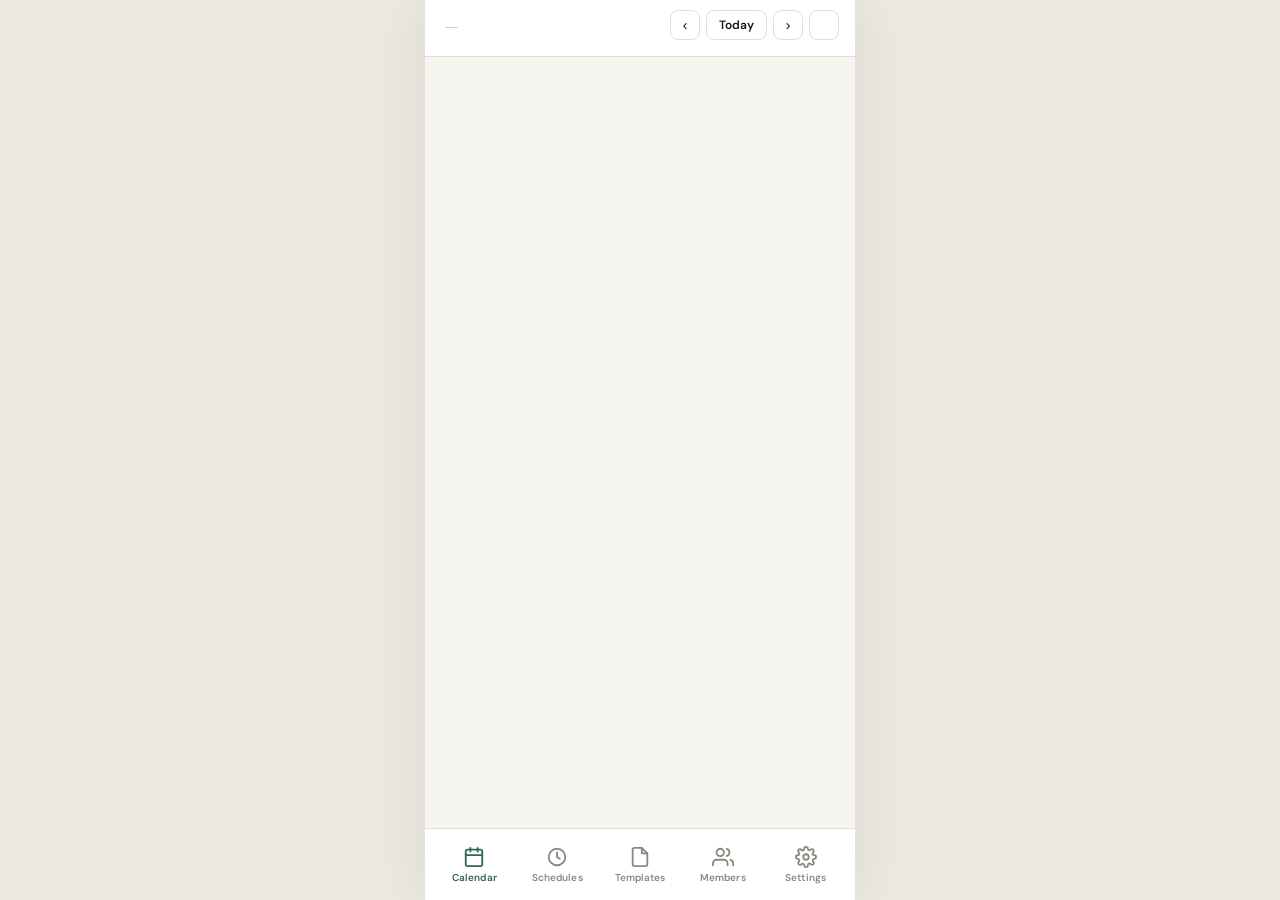
==== frontend/index.html @ e6d6e286 "style: right-align calendar theme toggle; shorten Message Style hint Move the calendar's theme toggl" ====
<!DOCTYPE html>
<html lang="en" data-role="loading">
<head>
<meta charset="UTF-8" />
<meta name="viewport" content="width=device-width, initial-scale=1.0, viewport-fit=cover" />
<title>Food Bot — Calendar</title>
<script src="https://telegram.org/js/telegram-web-app.js"></script>
<link href="https://fonts.googleapis.com/css2?family=DM+Serif+Display:ital@0;1&family=DM+Sans:wght@300;400;500;600;700&display=swap" rel="stylesheet">
<script>
  // Apply the saved theme (or fall back to the OS preference) before first
  // paint so dark mode never flashes. The header toggle persists fb_theme.
  (function () {
    try {
      var t = localStorage.getItem("fb_theme");
      if (t !== "dark" && t !== "light") {
        t = (window.matchMedia && matchMedia("(prefers-color-scheme: dark)").matches) ? "dark" : "light";
      }
      document.documentElement.dataset.theme = t;
    } catch (e) {
      document.documentElement.dataset.theme = "light";
    }
  })();
</script>
<style>
  :root {
    --bg: #F7F5F0;
    --surface: #FFFFFF;
    --surface2: #F0EDE6;
    --border: #E2DDD6;
    --text: #1A1714;
    --text-muted: #8C8880;
    --accent: #2D6A4F;
    --accent-light: #E8F4EE;
    --orange: #E07B39;
    --orange-light: #FDF0E7;
    --blue: #3A6EA8;
    --blue-light: #EAF0F8;
    --pink: #C2566A;
    --pink-light: #FAE8EC;
    --yellow: #C49B30;
    --yellow-light: #FBF4E0;
    --gray-light: #F0EDE6;
    --today: #1A1714;
    --shadow: 0 4px 24px rgba(26,23,20,0.10);
    --shadow-sm: 0 2px 8px rgba(26,23,20,0.07);
    --radius: 16px;
    --radius-sm: 10px;
    --bottom-nav: 72px;
    --frame-w: 430px;
  }

  * { margin: 0; padding: 0; box-sizing: border-box; -webkit-tap-highlight-color: transparent; }

  html { background: #ECE9E1; height: 100%; }

  body {
    font-family: 'DM Sans', -apple-system, BlinkMacSystemFont, sans-serif;
    background: var(--bg);
    color: var(--text);
    min-height: 100vh;
    min-height: 100dvh;
    max-width: var(--frame-w);
    margin: 0 auto;
    position: relative;
    overflow-x: hidden;
    box-shadow: 0 0 40px rgba(26,23,20,0.06);
  }

  /* ── TOP HEADER ── */
  .header {
    background: var(--surface);
    padding: max(env(safe-area-inset-top, 8px), 8px) 16px 8px;
    border-bottom: 1px solid var(--border);
    position: sticky;
    top: 0;
    z-index: 100;
  }
  .header-row {
    display: flex;
    align-items: center;
    justify-content: space-between;
    margin-bottom: 8px;
    margin-top: 2px;
  }
  .month-title {
    font-family: 'DM Serif Display', serif;
    font-size: 20px;
    letter-spacing: -0.4px;
    line-height: 1.1;
  }
  .month-title span { color: var(--text-muted); font-size: 16px; margin-left: 4px; font-family: inherit; }
  .header-actions { display: flex; gap: 6px; align-items: center; }
  .btn-icon {
    width: 30px; height: 30px; border-radius: 8px;
    border: 1px solid var(--border);
    background: var(--surface);
    display: flex; align-items: center; justify-content: center;
    cursor: pointer; font-size: 14px;
    transition: all .15s;
    color: var(--text);
  }
  .btn-icon:active { transform: scale(.93); background: var(--surface2); }
  .btn-today {
    height: 30px; padding: 0 12px; border-radius: 8px;
    border: 1px solid var(--border);
    background: var(--surface);
    font-family: 'DM Sans', sans-serif;
    font-size: 12px; font-weight: 600;
    cursor: pointer; color: var(--text);
    transition: all .15s;
  }
  .btn-today:active { background: var(--surface2); transform: scale(.96); }

  /* Week header with dates */
  .week-dates-row {
    display: grid;
    grid-template-columns: repeat(7, 1fr);
    gap: 1px;
    background: var(--border);
    padding-left: 40px;
    position: relative;
  }
  .week-dates-row::before {
    content: '';
    position: absolute;
    left: 0; top: 0; bottom: 0;
    width: 40px;
    background: var(--surface);
    z-index: 1;
  }
  .week-date-cell {
    background: var(--surface);
    text-align: center;
    padding: 5px 2px 5px;
    cursor: pointer;
    transition: background .15s;
  }
  .week-date-cell:active { background: var(--surface2); }
  .week-day-name {
    font-size: 9px;
    font-weight: 600;
    color: var(--text-muted);
    text-transform: uppercase;
    letter-spacing: .03em;
  }
  .week-date-num {
    font-family: 'DM Serif Display', serif;
    font-size: 14px;
    line-height: 1.2;
    color: var(--text);
    margin-top: 1px;
  }
  .week-date-cell.today-date .week-date-num {
    background: var(--today);
    color: #fff;
    width: 22px; height: 22px;
    border-radius: 50%;
    display: flex; align-items: center; justify-content: center;
    margin: 1px auto 0;
    font-size: 12px;
    font-family: 'DM Serif Display', serif;
  }

  /* ── CALENDAR SCROLL ── */
  .calendar-scroll {
    overflow-y: auto;
    height: calc(100vh - 140px - var(--bottom-nav));
    height: calc(100dvh - 140px - var(--bottom-nav));
    padding-top: 10px;
    padding-bottom: 16px;
    -webkit-overflow-scrolling: touch;
  }
  .calendar-scroll::-webkit-scrollbar { width: 5px; }
  .calendar-scroll::-webkit-scrollbar-thumb { background: var(--border); border-radius: 999px; }

  /* All day row */
  .allday-row {
    display: flex;
    position: relative;
    padding: 0 0 0 40px;
    border-bottom: 1px solid var(--border);
    background: var(--surface);
    min-height: 26px;
    align-items: center;
  }
  .allday-row.empty { display: none; }
  .allday-label {
    position: absolute;
    left: 0; width: 40px;
    font-size: 8px; color: var(--text-muted);
    text-align: right; padding-right: 6px;
    font-weight: 600; letter-spacing: .04em;
    text-transform: uppercase;
    line-height: 1.1;
  }
  .allday-events {
    flex: 1;
    display: grid;
    grid-template-columns: repeat(7, 1fr);
    gap: 1px;
    background: var(--border);
  }
  .allday-cell {
    background: var(--surface);
    padding: 3px 2px;
    min-height: 30px;
  }
  .allday-event {
    background: var(--gray-light);
    border-left: 3px solid var(--text-muted);
    border-radius: 4px;
    padding: 2px 4px;
    font-size: 9px;
    font-weight: 600;
    white-space: nowrap;
    overflow: hidden;
    cursor: pointer;
    transition: opacity .15s;
  }

  /* Time grid */
  .time-grid {
    display: flex;
    padding: 0 0 0 40px;
    position: relative;
  }
  .time-col {
    position: absolute;
    left: 0; top: 0;
    width: 40px;
    display: flex;
    flex-direction: column;
  }
  .time-slot {
    height: 56px;
    display: flex;
    align-items: flex-start;
    justify-content: flex-end;
    padding-right: 6px;
  }
  .time-label {
    font-size: 9px;
    font-weight: 500;
    color: var(--text-muted);
    letter-spacing: .02em;
    transform: translateY(-5px);
  }
  .day-cols {
    flex: 1;
    display: grid;
    grid-template-columns: repeat(7, 1fr);
    gap: 1px;
    background: var(--border);
  }
  .day-col {
    background: var(--bg);
    position: relative;
    min-width: 0;
  }
  .day-col.today-col { background: #FDFCFA; }
  .hour-line {
    height: 56px;
    border-bottom: 1px solid var(--border);
  }

  /* Events */
  .event-block {
    position: absolute;
    border-radius: 7px;
    padding: 4px 5px;
    cursor: pointer;
    overflow: hidden;
    transition: transform .15s, box-shadow .15s;
    z-index: 2;
  }
  .event-block:active { transform: scale(.96); box-shadow: var(--shadow-sm); }
  .event-block.inactive { opacity: .45; filter: grayscale(0.5); }
  .event-title {
    font-size: 9.5px;
    font-weight: 600;
    line-height: 1.3;
    white-space: nowrap;
    overflow: hidden;
    text-overflow: ellipsis;
  }
  .event-time-label {
    font-size: 8.5px;
    font-weight: 400;
    opacity: .7;
    margin-top: 1px;
    white-space: nowrap;
    overflow: hidden;
    text-overflow: ellipsis;
  }
  .event-chat {
    display: inline-block;
    margin-top: 2px;
    padding: 0 4px;
    border-radius: 4px;
    background: rgba(0,0,0,0.06);
    font-size: 8px;
    font-weight: 600;
    text-transform: uppercase;
    letter-spacing: .03em;
    max-width: 100%;
    overflow: hidden;
    text-overflow: ellipsis;
    white-space: nowrap;
  }
  [data-theme="dark"] .event-chat { background: rgba(255,255,255,0.10); }

  /* Color themes */
  .ev-green  { background: var(--accent-light); border-left: 3px solid var(--accent); color: #1B5E3B; }
  .ev-orange { background: var(--orange-light); border-left: 3px solid var(--orange); color: #8B4A1A; }
  .ev-blue   { background: var(--blue-light);   border-left: 3px solid var(--blue);   color: #1E4A7A; }
  .ev-pink   { background: var(--pink-light);   border-left: 3px solid var(--pink);   color: #7A2437; }
  .ev-gray   { background: var(--gray-light);   border-left: 3px solid #AAA;          color: #444; }
  .ev-yellow { background: var(--yellow-light); border-left: 3px solid var(--yellow); color: #6B5010; }

  /* Now line */
  .now-line {
    position: absolute; left: 0; right: 0;
    height: 2px; background: #E74C3C; z-index: 3;
    pointer-events: none;
  }
  .now-dot {
    width: 8px; height: 8px; border-radius: 50%;
    background: #E74C3C;
    position: absolute; left: -1px; top: -3px;
  }

  /* Empty state inside grid */
  .cal-empty {
    text-align: center;
    color: var(--text-muted);
    padding: 32px 24px;
    font-size: 13px;
  }


  /* ── BOTTOM NAV ── */
  .bottom-nav {
    position: fixed;
    bottom: 0; left: 50%;
    transform: translateX(-50%);
    width: 100%; max-width: var(--frame-w);
    height: var(--bottom-nav);
    background: var(--surface);
    border-top: 1px solid var(--border);
    display: flex; align-items: center; justify-content: space-around;
    padding: 0 8px env(safe-area-inset-bottom, 8px);
    z-index: 200;
  }
  .nav-item {
    display: flex; flex-direction: column; align-items: center; gap: 3px;
    cursor: pointer; padding: 8px 10px; border-radius: 12px;
    transition: background .15s;
    text-decoration: none;
    flex: 1;
    min-width: 0;
    color: inherit;
  }
  .nav-item:active { background: var(--surface2); }
  .nav-icon {
    width: 22px; height: 22px;
    display: flex; align-items: center; justify-content: center;
    color: var(--text-muted);
  }
  .nav-label {
    font-size: 10px; font-weight: 600;
    color: var(--text-muted);
    letter-spacing: 0.01em;
  }
  .nav-item.active .nav-icon { color: var(--accent); }
  .nav-item.active .nav-label { color: var(--accent); }

  /* ── EVENT DETAIL SHEET ── */
  .overlay {
    position: fixed; inset: 0;
    background: rgba(26,23,20,.45);
    backdrop-filter: blur(4px);
    z-index: 300;
    opacity: 0; pointer-events: none;
    transition: opacity .25s;
    display: flex; align-items: flex-end; justify-content: center;
  }
  .overlay.open { opacity: 1; pointer-events: all; }

  .sheet {
    background: var(--surface);
    border-radius: 24px 24px 0 0;
    width: 100%; max-width: var(--frame-w);
    padding: 0 0 40px;
    transform: translateY(100%);
    transition: transform .3s cubic-bezier(.32,1,.58,1);
    max-height: 92vh;
    overflow-y: auto;
  }
  .overlay.open .sheet { transform: translateY(0); }
  .sheet-handle {
    width: 36px; height: 4px; border-radius: 2px;
    background: var(--border);
    margin: 12px auto 0;
  }
  .sheet-header {
    padding: 20px 20px 12px;
    display: flex; align-items: center; justify-content: space-between;
  }
  .sheet-title { font-family: 'DM Serif Display', serif; font-size: 22px; }
  .btn-close {
    width: 32px; height: 32px; border-radius: 50%;
    background: var(--surface2);
    border: none; cursor: pointer; font-size: 16px;
    display: flex; align-items: center; justify-content: center;
    transition: background .15s;
    color: var(--text);
  }
  .btn-close:active { background: var(--border); }

  .event-detail-color {
    height: 6px; border-radius: 6px;
    margin: 0 20px 20px;
  }
  .event-detail-body { padding: 0 20px; }
  .detail-row {
    display: flex; align-items: flex-start; gap: 14px;
    padding: 14px 0;
    border-bottom: 1px solid var(--border);
  }
  .detail-row:last-child { border-bottom: none; }
  .detail-icon { font-size: 18px; margin-top: 1px; flex-shrink: 0; }
  .detail-label { font-size: 11px; color: var(--text-muted); font-weight: 600; text-transform: uppercase; letter-spacing: .05em; margin-bottom: 2px; }
  .detail-value { font-size: 15px; font-weight: 500; }
  .detail-sub { font-size: 13px; color: var(--text-muted); margin-top: 2px; }
  .event-badge {
    display: inline-flex; align-items: center; gap: 6px;
    padding: 5px 10px; border-radius: 20px;
    font-size: 12px; font-weight: 600;
    margin-top: 4px;
  }
  .event-actions { display: flex; gap: 10px; padding: 20px 20px 0; }
  .btn-action {
    flex: 1; height: 46px; border-radius: 12px;
    border: none; cursor: pointer;
    font-family: 'DM Sans', sans-serif;
    font-size: 14px; font-weight: 600;
    transition: all .15s;
  }
  .btn-action:active { transform: scale(.97); }
  .btn-primary { background: var(--today); color: #fff; }
  .btn-secondary { background: var(--surface2); color: var(--text); }

  /* Toast */
  .toast {
    position: fixed; bottom: calc(var(--bottom-nav) + 16px); left: 50%;
    transform: translateX(-50%);
    background: var(--text); color: var(--surface);
    padding: 10px 16px; border-radius: 999px;
    font-size: 13px; font-weight: 500;
    opacity: 0; transition: opacity .2s;
    pointer-events: none; z-index: 400;
    max-width: calc(var(--frame-w) - 40px);
  }
  .toast.show { opacity: .95; }
  .toast.error { background: #B83A3A; }

  /* Desktop: keep the phone-frame look, soften surrounds */
  @media (min-width: 768px) {
    body { box-shadow: 0 0 64px rgba(26,23,20,0.08); }
  }

  /* Dark theme — mirrors the prototype's toggleDark() palette */
  /* Dark theme — applied via [data-theme="dark"] on <html> so the header
     toggle can switch it manually (the inline head script seeds it from the
     saved choice or the OS preference). */
  :root[data-theme="dark"] {
    --bg: #161412;
    --surface: #1E1B17;
    --surface2: #2A261F;
    --border: #332F27;
    --text: #F2EDE4;
    --text-muted: #8A8070;
    --accent: #58D69E;
    --accent-light: rgba(45, 106, 79, 0.22);
    --orange-light: rgba(224, 123, 57, 0.18);
    --blue-light: rgba(58, 110, 168, 0.20);
    --pink-light: rgba(194, 86, 106, 0.20);
    --yellow-light: rgba(196, 155, 48, 0.18);
    --gray-light: rgba(255, 255, 255, 0.08);
    --today: #F2EDE4;
  }
  html[data-theme="dark"] { background: #0F0D0B; }
  [data-theme="dark"] .ev-green  { color: #A7E5C3; }
  [data-theme="dark"] .ev-orange { color: #F5BC8C; }
  [data-theme="dark"] .ev-blue   { color: #9BBDE0; }
  [data-theme="dark"] .ev-pink   { color: #E8A8B6; }
  [data-theme="dark"] .ev-gray   { color: #C9C3B5; }
  [data-theme="dark"] .ev-yellow { color: #DDC07A; }
  [data-theme="dark"] .day-col { background: #1A1714; }
  [data-theme="dark"] .day-col.today-col { background: #221E18; }
  [data-theme="dark"] .week-date-cell.today-date .week-date-num { color: #1A1714; }
  [data-theme="dark"] .btn-primary { color: #1A1714; }

  /* Calendar loading overlay — covers the grid while polls load. */
  .cal-loading {
    position: fixed;
    left: 50%; transform: translateX(-50%);
    width: 100%; max-width: var(--frame-w);
    top: 0; bottom: 0;
    background: var(--bg);
    display: none;
    align-items: center; justify-content: center;
    z-index: 95;
  }
  .cal-loading.show { display: flex; }
  .cal-spinner {
    width: 32px; height: 32px; border-radius: 50%;
    border: 3px solid var(--border);
    border-top-color: var(--blue);
    animation: cal-spin .7s linear infinite;
  }
  @keyframes cal-spin { to { transform: rotate(360deg); } }
</style>
</head>
<body>

<!-- ── HEADER ── -->
<div class="header">
  <div class="header-row">
    <div class="month-title">
      <span id="monthName">—</span>
      <span id="monthYear"></span>
    </div>
    <div class="header-actions">
      <button class="btn-icon" id="prevWeek" aria-label="Previous week">‹</button>
      <button class="btn-today" id="todayBtn">Today</button>
      <button class="btn-icon" id="nextWeek" aria-label="Next week">›</button>
      <button class="btn-icon" id="themeToggle" aria-label="Toggle dark mode"></button>
    </div>
  </div>
  <div class="week-dates-row" id="weekDatesRow"></div>
</div>

<!-- Loading overlay shown while the week's polls fetch -->
<div class="cal-loading" id="calLoading"><div class="cal-spinner"></div></div>

<!-- ── CALENDAR SCROLL ── -->
<div class="calendar-scroll" id="calScroll">
  <div class="allday-row empty" id="alldayRow">
    <span class="allday-label">All<br>Day</span>
    <div class="allday-events" id="alldayEvents"></div>
  </div>

  <div class="time-grid" id="timeGrid">
    <div class="time-col" id="timeCol"></div>
    <div class="day-cols" id="dayCols"></div>
  </div>
</div>

<!-- ── BOTTOM NAV ── -->
<nav class="bottom-nav">
  <a class="nav-item active" href="/">
    <span class="nav-icon">
      <svg viewBox="0 0 24 24" width="22" height="22" fill="none" stroke="currentColor" stroke-width="2" stroke-linecap="round" stroke-linejoin="round"><rect x="3" y="4" width="18" height="18" rx="2"/><path d="M16 2v4M8 2v4M3 10h18"/></svg>
    </span>
    <div class="nav-label">Calendar</div>
  </a>
  <a class="nav-item" href="/schedule.html">
    <span class="nav-icon">
      <svg viewBox="0 0 24 24" width="22" height="22" fill="none" stroke="currentColor" stroke-width="2" stroke-linecap="round" stroke-linejoin="round"><circle cx="12" cy="12" r="9"/><path d="M12 7v5l3 2"/></svg>
    </span>
    <div class="nav-label">Schedules</div>
  </a>
  <a class="nav-item admin-only" href="/templates.html">
    <span class="nav-icon">
      <svg viewBox="0 0 24 24" width="22" height="22" fill="none" stroke="currentColor" stroke-width="2" stroke-linecap="round" stroke-linejoin="round"><path d="M14 2H6a2 2 0 0 0-2 2v16a2 2 0 0 0 2 2h12a2 2 0 0 0 2-2V8z"/><path d="M14 2v6h6"/></svg>
    </span>
    <div class="nav-label">Templates</div>
  </a>
  <a class="nav-item" href="/members.html">
    <span class="nav-icon">
      <svg viewBox="0 0 24 24" width="22" height="22" fill="none" stroke="currentColor" stroke-width="2" stroke-linecap="round" stroke-linejoin="round"><path d="M17 21v-2a4 4 0 0 0-4-4H5a4 4 0 0 0-4 4v2"/><circle cx="9" cy="7" r="4"/><path d="M23 21v-2a4 4 0 0 0-3-3.87"/><path d="M16 3.13a4 4 0 0 1 0 7.75"/></svg>
    </span>
    <div class="nav-label">Members</div>
  </a>
  <a class="nav-item admin-only" href="/settings.html">
    <span class="nav-icon">
      <svg viewBox="0 0 24 24" width="22" height="22" fill="none" stroke="currentColor" stroke-width="2" stroke-linecap="round" stroke-linejoin="round"><circle cx="12" cy="12" r="3"/><path d="M19.4 15a1.7 1.7 0 0 0 .3 1.8l.1.1a2 2 0 1 1-2.8 2.8l-.1-.1a1.7 1.7 0 0 0-1.8-.3 1.7 1.7 0 0 0-1 1.5V21a2 2 0 1 1-4 0v-.1a1.7 1.7 0 0 0-1.1-1.5 1.7 1.7 0 0 0-1.8.3l-.1.1a2 2 0 1 1-2.8-2.8l.1-.1a1.7 1.7 0 0 0 .3-1.8 1.7 1.7 0 0 0-1.5-1H3a2 2 0 1 1 0-4h.1a1.7 1.7 0 0 0 1.5-1.1 1.7 1.7 0 0 0-.3-1.8l-.1-.1a2 2 0 1 1 2.8-2.8l.1.1a1.7 1.7 0 0 0 1.8.3H9a1.7 1.7 0 0 0 1-1.5V3a2 2 0 1 1 4 0v.1a1.7 1.7 0 0 0 1 1.5 1.7 1.7 0 0 0 1.8-.3l.1-.1a2 2 0 1 1 2.8 2.8l-.1.1a1.7 1.7 0 0 0-.3 1.8V9a1.7 1.7 0 0 0 1.5 1H21a2 2 0 1 1 0 4h-.1a1.7 1.7 0 0 0-1.5 1z"/></svg>
    </span>
    <div class="nav-label">Settings</div>
  </a>
</nav>

<!-- ── EVENT DETAIL SHEET ── -->
<div class="overlay" id="detailOverlay">
  <div class="sheet">
    <div class="sheet-handle"></div>
    <div class="sheet-header">
      <div class="sheet-title" id="detailTitle">Event</div>
      <button class="btn-close" id="detailClose">✕</button>
    </div>
    <div class="event-detail-color" id="detailColor"></div>
    <div class="event-detail-body" id="detailBody"></div>
  </div>
</div>

<div class="toast" id="toast"></div>

<script src="/app.js"></script>
<script>
  // ─── Constants ──────────────────────────────────────────────
  const DAY_LABELS = ["Mon","Tue","Wed","Thu","Fri","Sat","Sun"];
  const MONTHS = ["January","February","March","April","May","June",
                  "July","August","September","October","November","December"];
  const MONTHS_SHORT = ["Jan","Feb","Mar","Apr","May","Jun","Jul","Aug","Sep","Oct","Nov","Dec"];

  const START_H = 7;
  const END_H = 22;            // inclusive — last row label is 10 PM (22:00)
  const SLOT_H = 56;           // px per hour, matches CSS

  const COLOR_MAP = {
    green:  { bar: "#2D6A4F", bg: "#E8F4EE" },
    orange: { bar: "#E07B39", bg: "#FDF0E7" },
    blue:   { bar: "#3A6EA8", bg: "#EAF0F8" },
    pink:   { bar: "#C2566A", bg: "#FAE8EC" },
    gray:   { bar: "#9E9E9E", bg: "#F0EDE6" },
    yellow: { bar: "#C49B30", bg: "#FBF4E0" },
  };

  function orderColor(o) {
    // Closed polls render muted; live ones green (an order was placed).
    return o.status === "CLOSED" ? "gray" : "green";
  }

  function buildEventDate(orderDate, createdAt) {
    // Day comes from order_date (the local business day); the vertical
    // time position comes from created_at's time-of-day.
    const t = parseIsoDateTime(createdAt);
    const parts = String(orderDate || "").split("-").map(Number);
    const [y, m, d] = parts;
    if (y && m && d) {
      const dt = new Date(y, m - 1, d);
      if (t) dt.setHours(t.getHours(), t.getMinutes(), 0, 0);
      else dt.setHours(12, 0, 0, 0);
      return dt;
    }
    return t;
  }

  // ─── Date helpers ───────────────────────────────────────────
  let weekStart = startOfWeek(new Date());

  function startOfWeek(d) {
    const out = new Date(d.getFullYear(), d.getMonth(), d.getDate());
    const dow = out.getDay();
    const diff = (dow === 0 ? -6 : 1 - dow);
    out.setDate(out.getDate() + diff);
    return out;
  }
  function addDays(d, n) { const o = new Date(d); o.setDate(o.getDate() + n); return o; }
  function sameDay(a, b) {
    return a.getFullYear()===b.getFullYear() && a.getMonth()===b.getMonth() && a.getDate()===b.getDate();
  }
  function parseIsoDateTime(s) {
    // Returns a Date for an ISO 8601 string, or null. Tolerates the
    // "+07:00" offset shape stored by the bot.
    if (!s) return null;
    const d = new Date(s);
    return isNaN(d.getTime()) ? null : d;
  }
  function dateOnlyIso(d) {
    return `${d.getFullYear()}-${String(d.getMonth()+1).padStart(2,"0")}-${String(d.getDate()).padStart(2,"0")}`;
  }
  function formatTimeStr(t) {
    const period = t.h >= 12 ? "PM" : "AM";
    const hh = t.h === 0 ? 12 : (t.h > 12 ? t.h - 12 : t.h);
    return `${hh}:${String(t.m).padStart(2,"0")} ${period}`;
  }
  function formatHourLabel(h) {
    if (h === 0) return "12 AM";
    if (h === 12) return "Noon";
    return h < 12 ? `${h} AM` : `${h - 12} PM`;
  }
  function escapeHtml(s) {
    return String(s).replace(/[&<>"']/g, (c) => ({
      "&":"&amp;","<":"&lt;",">":"&gt;","\"":"&quot;","'":"&#39;"
    }[c]));
  }

  // ─── Rendering ──────────────────────────────────────────────
  function renderHeader() {
    const end = addDays(weekStart, 6);
    const m1 = weekStart.getMonth(), m2 = end.getMonth();
    const y1 = weekStart.getFullYear(), y2 = end.getFullYear();

    document.getElementById("monthName").textContent =
      m1 === m2 ? MONTHS[m1] : `${MONTHS_SHORT[m1]} – ${MONTHS_SHORT[m2]}`;
    document.getElementById("monthYear").textContent = y1 === y2 ? y1 : `${y1}/${y2}`;

    const today = new Date();
    const row = document.getElementById("weekDatesRow");
    // Clear children but keep the ::before pseudo-element (it's CSS, so it stays).
    row.textContent = "";
    for (let i = 0; i < 7; i++) {
      const d = addDays(weekStart, i);
      const isToday = sameDay(d, today);
      const cell = document.createElement("div");
      cell.className = "week-date-cell" + (isToday ? " today-date" : "");
      cell.innerHTML = `
        <div class="week-day-name">${DAY_LABELS[i]}</div>
        <div class="week-date-num">${d.getDate()}</div>
      `;
      cell.addEventListener("click", () => {
        // Tap a day → scroll to first poll of that day if any
        const dayIso = dateOnlyIso(d);
        const firstPoll = currentPolls
          .filter((p) => p.createdDate && dateOnlyIso(p.createdDate) === dayIso && p.time)
          .sort((a,b) => (a.time.h*60+a.time.m) - (b.time.h*60+b.time.m))[0];
        if (firstPoll) {
          const top = (firstPoll.time.h + firstPoll.time.m/60 - START_H) * SLOT_H - 40;
          document.getElementById("calScroll").scrollTo({ top: Math.max(0, top), behavior: "smooth" });
        }
      });
      row.appendChild(cell);
    }
  }

  function renderGrid(polls) {
    // Time column
    const timeCol = document.getElementById("timeCol");
    timeCol.textContent = "";
    for (let h = START_H; h <= END_H; h++) {
      const slot = document.createElement("div");
      slot.className = "time-slot";
      slot.innerHTML = `<span class="time-label">${formatHourLabel(h)}</span>`;
      timeCol.appendChild(slot);
    }

    // Remove any prior empty-state notice from a previous render.
    document.querySelectorAll(".cal-empty").forEach((n) => n.remove());

    // Day columns
    const dayCols = document.getElementById("dayCols");
    dayCols.textContent = "";
    const today = new Date();
    const totalHours = END_H - START_H + 1;

    // Group polls by day-of-week index relative to weekStart.
    const byDay = Array.from({ length: 7 }, () => []);
    for (const p of polls) {
      if (!p.createdDate) continue;
      const dayIdx = Math.floor((p.createdDate - weekStart) / (24 * 60 * 60 * 1000));
      if (dayIdx >= 0 && dayIdx < 7) byDay[dayIdx].push(p);
    }

    for (let i = 0; i < 7; i++) {
      const d = addDays(weekStart, i);
      const isToday = sameDay(d, today);
      const col = document.createElement("div");
      col.className = "day-col" + (isToday ? " today-col" : "");

      for (let h = 0; h < totalHours; h++) {
        const line = document.createElement("div");
        line.className = "hour-line";
        col.appendChild(line);
      }

      // Now-line on today
      if (isToday) {
        const now = new Date();
        const nowH = now.getHours() + now.getMinutes()/60;
        if (nowH >= START_H && nowH <= END_H + 1) {
          const topPx = (nowH - START_H) * SLOT_H;
          const nowLine = document.createElement("div");
          nowLine.className = "now-line";
          nowLine.style.top = topPx + "px";
          nowLine.innerHTML = '<div class="now-dot"></div>';
          col.appendChild(nowLine);
        }
      }

      const laidOut = layoutDayEvents(byDay[i]);
      for (const p of laidOut) {
        col.appendChild(renderPollBlock(p));
      }

      dayCols.appendChild(col);
    }

    if (!polls.length) {
      const empty = document.createElement("div");
      empty.className = "cal-empty";
      empty.textContent = "No orders this week. Orders appear here once someone taps the Order button on a poll.";
      document.getElementById("calScroll").appendChild(empty);
    }
  }

  // Group same-day events into columns so simultaneous polls render
  // side-by-side instead of stacking on top of each other.
  function layoutDayEvents(events) {
    // Treat every event as a 1-hour block for overlap purposes.
    const evs = events.map((e) => {
      const start = e.time ? e.time.h * 60 + e.time.m : 0;
      return { ev: e, start, end: start + 60 };
    });
    evs.sort((a, b) => a.start - b.start);

    // Walk top-to-bottom, accumulating a "cluster" of overlapping events.
    // When the cluster breaks, assign final column counts and start a new one.
    const clusters = [];
    let cluster = [];
    let clusterEnd = 0;
    for (const item of evs) {
      if (cluster.length === 0 || item.start < clusterEnd) {
        cluster.push(item);
        clusterEnd = Math.max(clusterEnd, item.end);
      } else {
        clusters.push(cluster);
        cluster = [item];
        clusterEnd = item.end;
      }
    }
    if (cluster.length) clusters.push(cluster);

    // First-fit column assignment within each cluster.
    for (const c of clusters) {
      const colEnds = []; // column index → end-time of its last event
      for (const item of c) {
        let placed = -1;
        for (let i = 0; i < colEnds.length; i++) {
          if (colEnds[i] <= item.start) { placed = i; break; }
        }
        if (placed === -1) { placed = colEnds.length; colEnds.push(0); }
        colEnds[placed] = item.end;
        item.col = placed;
      }
      const totalCols = colEnds.length;
      for (const item of c) item.totalCols = totalCols;
    }

    return evs.map((item) => ({
      ...item.ev,
      _col: item.col,
      _totalCols: item.totalCols,
    }));
  }

  function renderPollBlock(p) {
    const h = p.createdDate.getHours() + p.createdDate.getMinutes() / 60;
    const top = (h - START_H) * SLOT_H;
    const height = Math.max(SLOT_H - 2, 28);

    const timeLabel = formatTimeStr(p.time);
    const chatChip = p.chat_title || (p.chat_id ? `chat #${String(p.chat_id).slice(-4)}` : "");

    // Column-share layout: 2px outer gutter, 1px between columns.
    const cols = p._totalCols || 1;
    const colIdx = p._col || 0;
    const gutter = 2;
    const gap = 1;
    const innerW = `calc((100% - ${gutter * 2}px - ${gap * (cols - 1)}px) / ${cols})`;
    const leftPx = `calc(${gutter}px + (${innerW} + ${gap}px) * ${colIdx})`;

    const block = document.createElement("div");
    block.className = `event-block ev-${p.color}`;
    block.style.top = top + "px";
    block.style.height = height + "px";
    block.style.left = leftPx;
    block.style.width = innerW;
    block.innerHTML = `
      <div class="event-time-label">${escapeHtml(timeLabel)}</div>
      ${chatChip ? `<div class="event-chat">${escapeHtml(chatChip)}</div>` : ""}
    `;
    block.addEventListener("click", (e) => {
      e.stopPropagation();
      openPollDetail(p);
    });
    return block;
  }

  // ─── Event detail sheet ─────────────────────────────────────
  // Renders straight from the order object loaded for the calendar — for
  // members `items`/`paid_by` are already scoped to them server-side.
  function openPollDetail(p) {
    const cm = COLOR_MAP[p.color];
    const heading = p.question || p.chat_title || "Order";
    document.getElementById("detailTitle").innerHTML = `🍱 ${escapeHtml(heading)}`;
    document.getElementById("detailColor").style.background = cm.bar;

    const d = p.createdDate;
    const dateLabel = `${DAY_LABELS[(d.getDay() + 6) % 7]}, ${MONTHS[d.getMonth()]} ${d.getDate()}, ${d.getFullYear()}`;
    const paidBy = (p.paid_by && (p.paid_by.username || p.paid_by.user_id)) || "—";

    document.getElementById("detailBody").innerHTML = `
      <div class="detail-row">
        <div class="detail-icon">📅</div>
        <div class="detail-info">
          <div class="detail-label">Date</div>
          <div class="detail-value">${escapeHtml(dateLabel)}</div>
          <div class="detail-sub">${formatTimeStr(p.time)}${p.chat_title ? " · " + escapeHtml(p.chat_title) : ""}</div>
        </div>
      </div>
      <div class="detail-row" style="flex-direction:column; align-items:stretch; gap:8px;">
        <div style="display:flex; align-items:center; gap:14px;">
          <div class="detail-icon">🍴</div>
          <div class="detail-label">Order${p.person_count > 1 ? "s" : ""}</div>
        </div>
        <div id="ordersList" style="margin-left:32px;">${renderItemsList(p.items)}</div>
      </div>
      <div class="detail-row">
        <div class="detail-icon">💳</div>
        <div class="detail-info">
          <div class="detail-label">Paid by</div>
          <div class="detail-value">${escapeHtml(paidBy)}</div>
        </div>
      </div>
    `;
    document.getElementById("detailOverlay").classList.add("open");
  }

  // Group an order's flat item list by person → "Name: dish, dish".
  function renderItemsList(items) {
    if (!Array.isArray(items) || !items.length) {
      return `<div class="detail-sub">No items recorded.</div>`;
    }
    const byPerson = new Map();
    for (const it of items) {
      const key = it.name || `User${it.user_id || ""}`;
      const label = `${it.item_name || "—"}${it.qty > 1 ? " ×" + it.qty : ""}`;
      if (!byPerson.has(key)) byPerson.set(key, []);
      byPerson.get(key).push(label);
    }
    return Array.from(byPerson.entries()).map(([name, dishes]) => `
      <div style="display:flex; justify-content:space-between; gap:10px; padding:6px 0; border-bottom:1px solid var(--border); font-size:14px;">
        <span style="font-weight:500;">${escapeHtml(name)}</span>
        <span style="color:var(--text-muted); text-align:right; flex:1;">${escapeHtml(dishes.join(", "))}</span>
      </div>`).join("");
  }

  function closeOverlay(id) { document.getElementById(id).classList.remove("open"); }

  // ─── Toast (replaces FoodBot.toast for cohesive styling on this page) ─
  let toastTimer = null;
  function toast(msg, kind) {
    const el = document.getElementById("toast");
    el.textContent = msg;
    el.classList.remove("error");
    if (kind === "error") el.classList.add("error");
    el.classList.add("show");
    clearTimeout(toastTimer);
    toastTimer = setTimeout(() => el.classList.remove("show"), 2400);
  }

  // ─── Data ───────────────────────────────────────────────────
  // Calendar events come from the `order` tab. Admins see every order;
  // members see only orders containing their own dishes (filtered server-side).
  let currentPolls = [];

  // When the Mini App is launched from a group chat, Telegram includes that
  // chat in init-data. We scope the calendar to it so each chat shows its
  // own orders. Absent (e.g. launched from the bot DM) → no chat filter.
  // Reverse handlers.encode_chat_param: "g<digits>" -> "-<digits>" (groups),
  // "c<digits>" -> "<digits>". Plain numeric strings pass through unchanged.
  function decodeChatParam(p) {
    if (!p) return "";
    const s = String(p);
    if (s[0] === "g") return "-" + s.slice(1);
    if (s[0] === "c") return s.slice(1);
    return s;
  }
  function launchChatId() {
    const tg = window.Telegram && window.Telegram.WebApp;
    const u = tg && tg.initDataUnsafe;
    // Attachment-menu launches include `chat`; direct-link (?startapp=...)
    // launches from a group carry the chat id in start_param instead. If
    // neither is present (opened from the bot DM), return "" and let the
    // server scope to the chats the caller takes part in.
    if (u && u.chat && u.chat.id != null) return String(u.chat.id);
    if (u && u.start_param) return decodeChatParam(u.start_param);
    return "";
  }

  async function loadPolls() {
    const fb = window.FoodBot;
    const fromIso = dateOnlyIso(weekStart);
    const toIso   = dateOnlyIso(addDays(weekStart, 6));
    const cid = launchChatId();
    const chatParam = cid ? `&chat_id=${encodeURIComponent(cid)}` : "";

    let rows = [];
    try {
      rows = await fb.api(`/orders?from=${fromIso}&to=${toIso}${chatParam}`);
    } catch (err) {
      toast(err && err.message ? err.message : String(err), "error");
      return [];
    }
    return rows.map((r) => {
      const d = buildEventDate(r.order_date, r.created_at);
      return {
        order_id: r.order_id,
        poll_id: r.poll_id,
        chat_id: r.chat_id || "",
        chat_title: r.chat_title || "",
        question: r.question || "",
        status: r.status || "",
        items: Array.isArray(r.items) ? r.items : [],
        item_count: r.item_count || 0,
        person_count: r.person_count || 0,
        paid_by: r.paid_by || null,
        createdDate: d,
        time: d ? { h: d.getHours(), m: d.getMinutes() } : null,
        color: orderColor(r),
      };
    }).filter((p) => p.createdDate);
  }

  function scrollToFirst(polls) {
    const scroll = document.getElementById("calScroll");
    if (!polls.length) return;
    const earliest = polls
      .filter((p) => p.time)
      .map((p) => p.time.h + p.time.m/60)
      .sort((a,b) => a-b)[0];
    if (earliest == null) return;
    const top = Math.max(0, (earliest - START_H - 0.5) * SLOT_H);
    scroll.scrollTop = top;
  }

  // ─── Boot ───────────────────────────────────────────────────
  async function refresh() {
    const load = document.getElementById("calLoading");
    if (load) load.classList.add("show");
    try {
      renderHeader();
      currentPolls = await loadPolls();
      renderGrid(currentPolls);
      scrollToFirst(currentPolls);
    } finally {
      if (load) load.classList.remove("show");
    }
  }

  window.pageInit = async function () {
    // The theme toggle (#themeToggle, beside the ‹ button) is wired by app.js,
    // shared across all tabs.
    document.getElementById("prevWeek").addEventListener("click", async () => {
      weekStart = addDays(weekStart, -7);
      await refresh();
    });
    document.getElementById("nextWeek").addEventListener("click", async () => {
      weekStart = addDays(weekStart, 7);
      await refresh();
    });
    document.getElementById("todayBtn").addEventListener("click", async () => {
      weekStart = startOfWeek(new Date());
      await refresh();
    });

    // Sheet wiring
    document.getElementById("detailClose").addEventListener("click", () => closeOverlay("detailOverlay"));
    document.getElementById("detailOverlay").addEventListener("click", (e) => {
      if (e.target.id === "detailOverlay") closeOverlay("detailOverlay");
    });

    await refresh();
  };
</script>
</body>
</html>
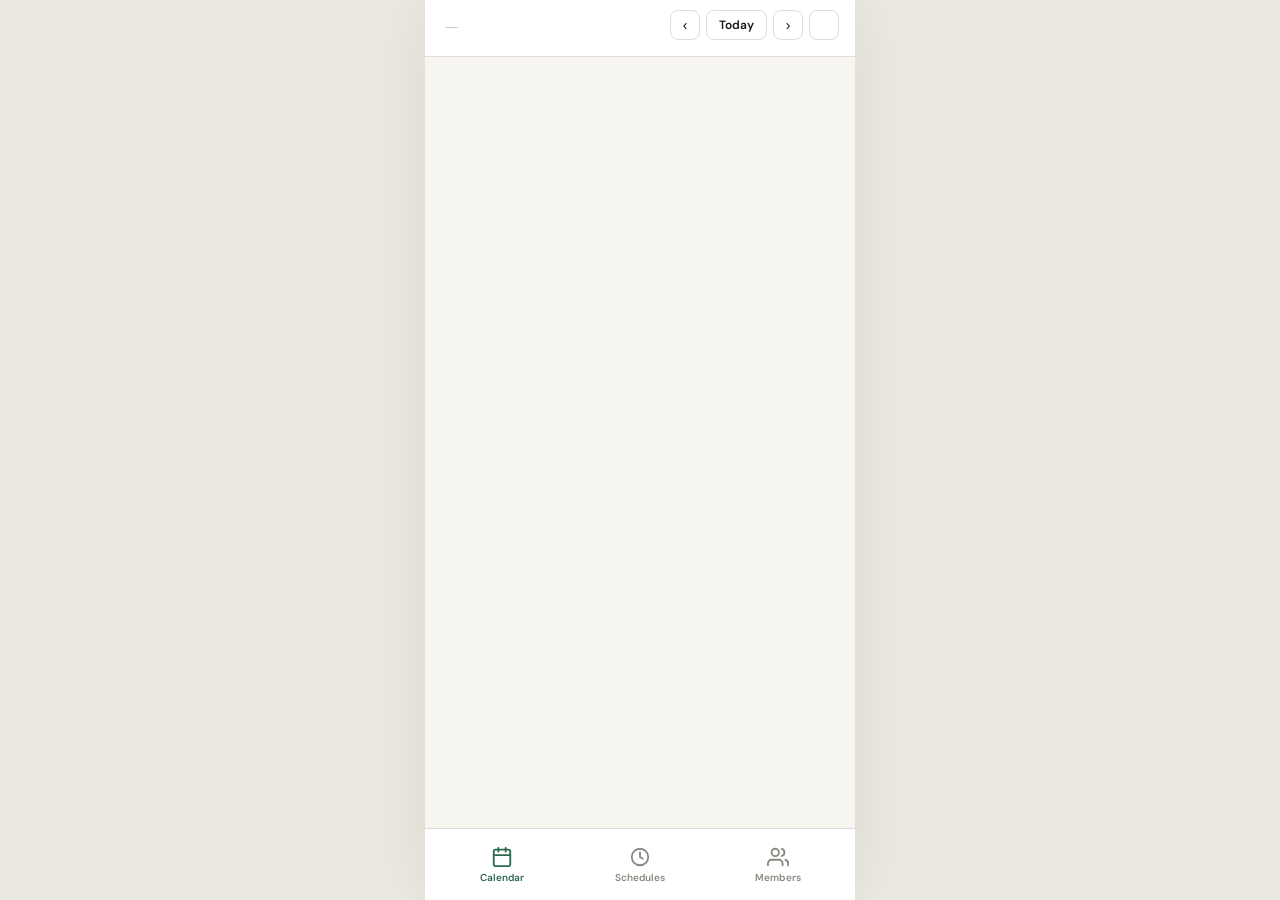
==== commit 3a18b866: "fix: no role-gate flicker on tab navigation for either role The bottom-nav admin items rendered visi" ====
--- a/frontend/index.html
+++ b/frontend/index.html
@@ -6,10 +6,23 @@
 <title>Food Bot — Calendar</title>
 <script src="https://telegram.org/js/telegram-web-app.js"></script>
 <link href="https://fonts.googleapis.com/css2?family=DM+Serif+Display:ital@0;1&family=DM+Sans:wght@300;400;500;600;700&display=swap" rel="stylesheet">
+<style>
+  /* Hide role-gated UI before first paint so a member never sees the admin
+     tabs flash on navigation, and an admin never sees them disappear. */
+  [data-role="loading"] .admin-only,
+  [data-role="loading"] .member-only,
+  [data-role="member"]  .admin-only,
+  [data-role="admin"]   .member-only { display: none !important; }
+</style>
 <script>
-  // Apply the saved theme (or fall back to the OS preference) before first
-  // paint so dark mode never flashes. The header toggle persists fb_theme.
+  // Pre-paint: apply the last-known role + theme so the nav and dark mode
+  // render in their final state immediately. app.js re-confirms via /api/me
+  // and corrects the role if it actually changed.
   (function () {
+    try {
+      var r = localStorage.getItem("fb_role");
+      if (r === "admin" || r === "member") document.documentElement.dataset.role = r;
+    } catch (e) { /* ignore */ }
     try {
       var t = localStorage.getItem("fb_theme");
       if (t !== "dark" && t !== "light") {
@@ -606,7 +619,7 @@
 
 <div class="toast" id="toast"></div>
 
-<script src="/app.js"></script>
+<script src="/app.js?v=8"></script>
 <script>
   // ─── Constants ──────────────────────────────────────────────
   const DAY_LABELS = ["Mon","Tue","Wed","Thu","Fri","Sat","Sun"];
